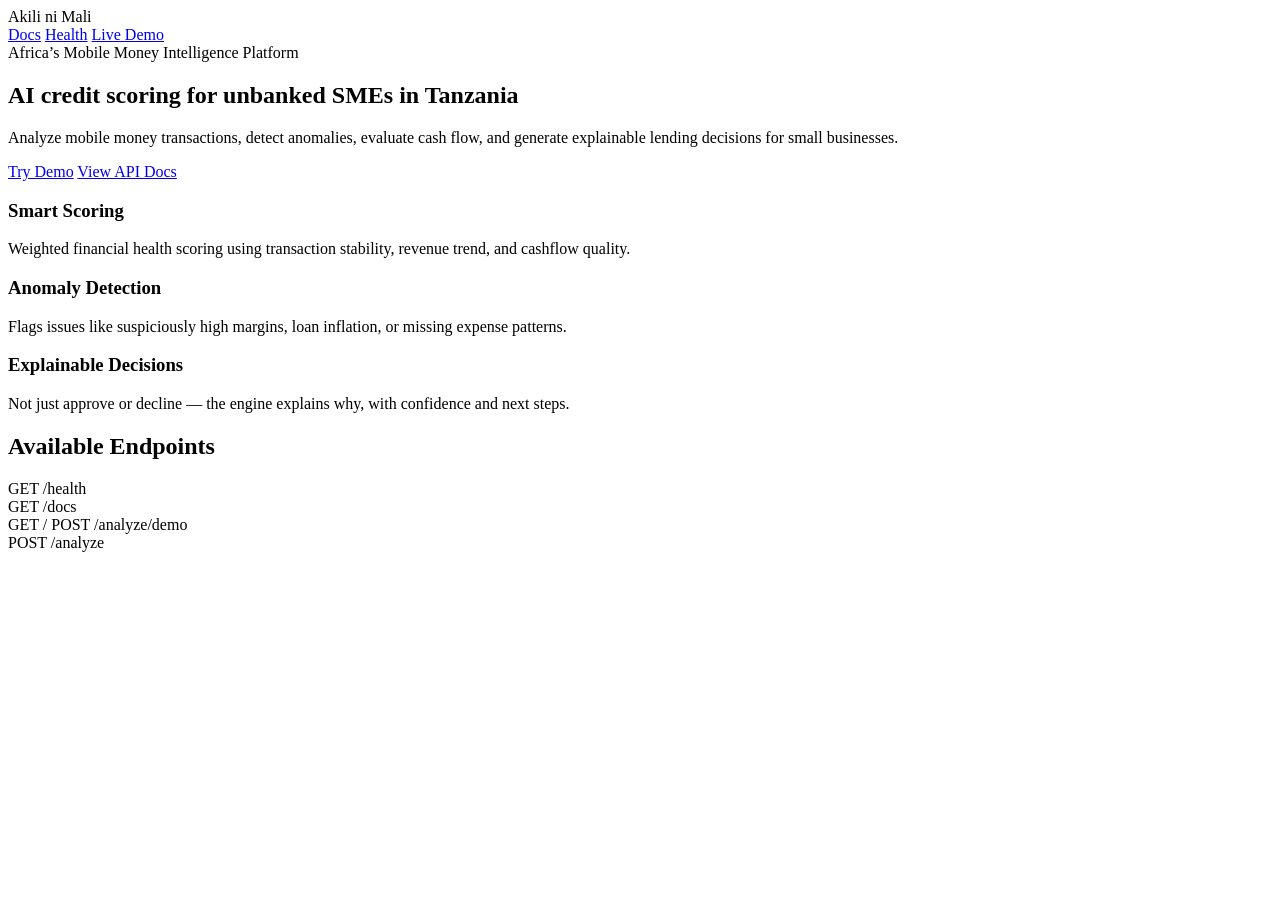
==== templates/index.html @ ee73d930 "Add index.html for main application layout" ====
<!DOCTYPE html>
<html lang="en">
<head>
  <meta charset="UTF-8" />
  <meta name="viewport" content="width=device-width, initial-scale=1.0" />
  <title>Akili ni Mali</title>
  <link rel="stylesheet" href="{{ url_for('static', filename='style.css') }}">
</head>
<body>
  <div class="container">
    <nav class="nav">
      <div class="logo">Akili ni Mali</div>
      <div class="nav-links">
        <a href="/docs">Docs</a>
        <a href="/health">Health</a>
        <a href="/demo" class="btn btn-small">Live Demo</a>
      </div>
    </nav>

    <section class="hero">
      <div class="badge">Africa’s Mobile Money Intelligence Platform</div>
      <h1>AI credit scoring for unbanked SMEs in Tanzania</h1>
      <p>
        Analyze mobile money transactions, detect anomalies, evaluate cash flow,
        and generate explainable lending decisions for small businesses.
      </p>

      <div class="hero-actions">
        <a href="/demo" class="btn">Try Demo</a>
        <a href="/docs" class="btn btn-secondary">View API Docs</a>
      </div>
    </section>

    <section class="grid">
      <div class="card">
        <h3>Smart Scoring</h3>
        <p>Weighted financial health scoring using transaction stability, revenue trend, and cashflow quality.</p>
      </div>
      <div class="card">
        <h3>Anomaly Detection</h3>
        <p>Flags issues like suspiciously high margins, loan inflation, or missing expense patterns.</p>
      </div>
      <div class="card">
        <h3>Explainable Decisions</h3>
        <p>Not just approve or decline — the engine explains why, with confidence and next steps.</p>
      </div>
    </section>

    <section class="card big-card">
      <h2>Available Endpoints</h2>
      <div class="endpoint"><span>GET</span> /health</div>
      <div class="endpoint"><span>GET</span> /docs</div>
      <div class="endpoint"><span>GET / POST</span> /analyze/demo</div>
      <div class="endpoint"><span>POST</span> /analyze</div>
    </section>
  </div>
</body>
</html>
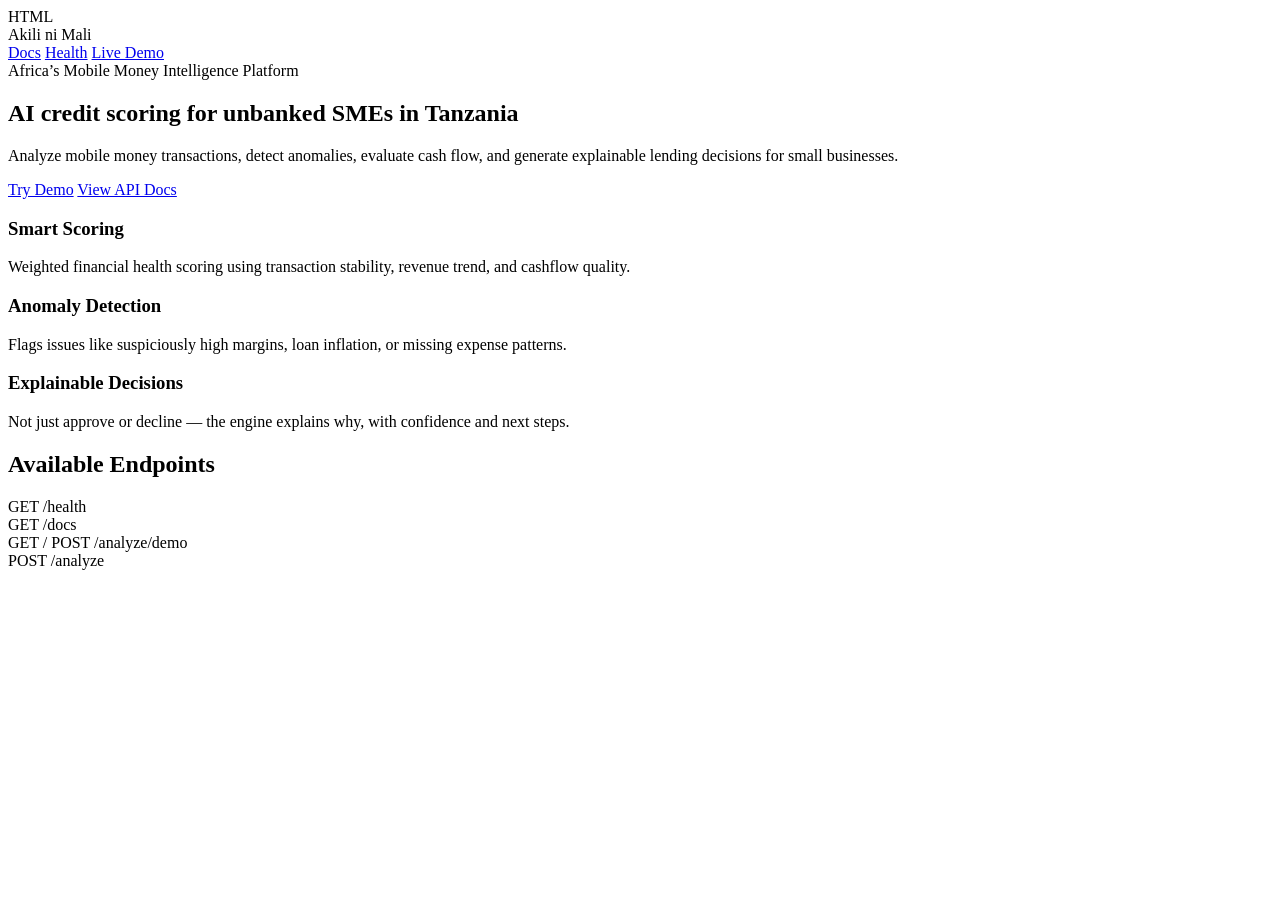
==== commit 04e8e108: "Add HTML declaration to index.html" ====
--- a/templates/index.html
+++ b/templates/index.html
@@ -1,3 +1,4 @@
+HTML
 <!DOCTYPE html>
 <html lang="en">
 <head>
